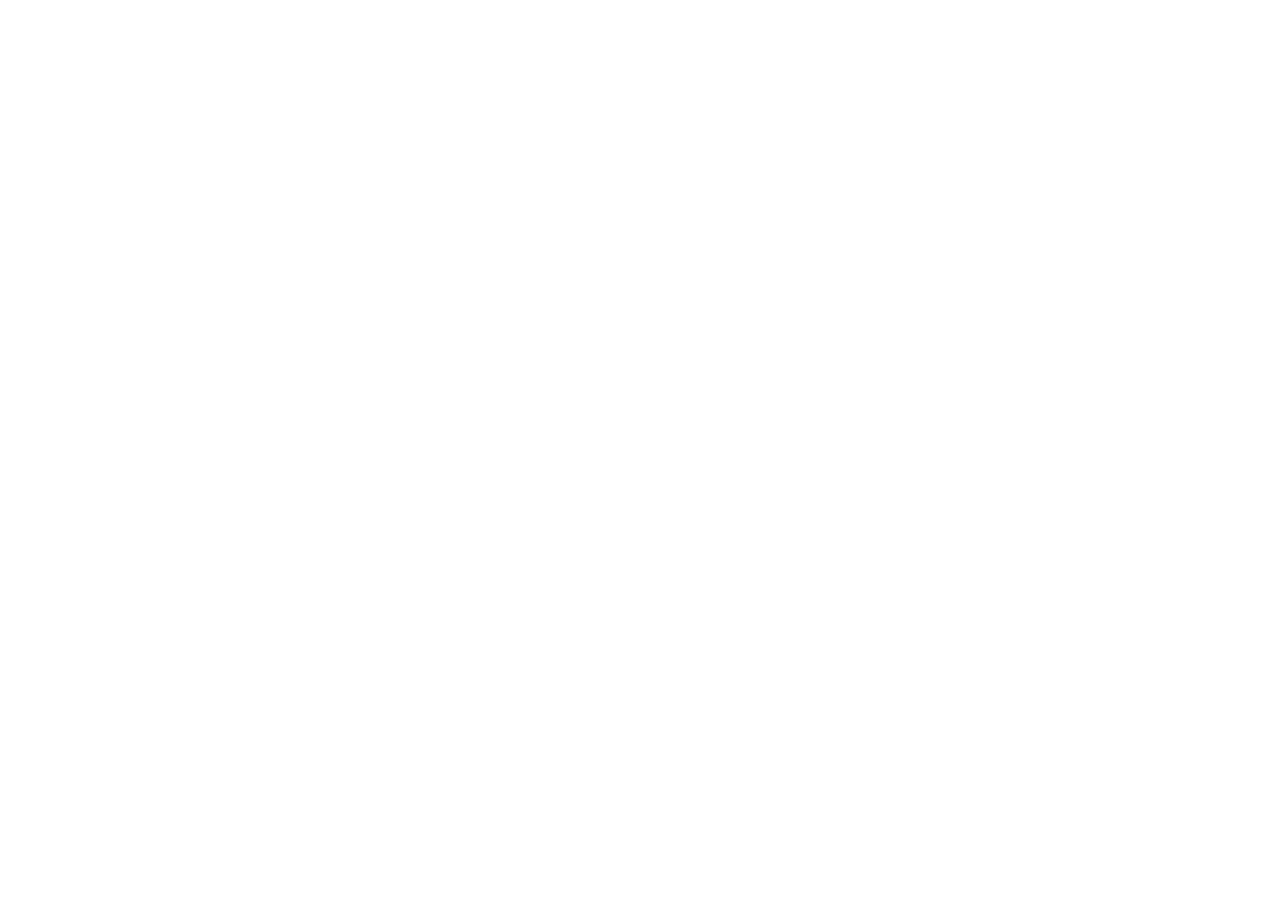
==== blog/Index.html @ eac2e1fd "init blog" ====
<!DOCTYPE html>
<html lang="en">
<head>
    <meta charset="UTF-8">
    <meta name="viewport" content="width=device-width, initial-scale=1.0">
    <title>My Blog</title>
</head>
<body>
    
</body>
</html>
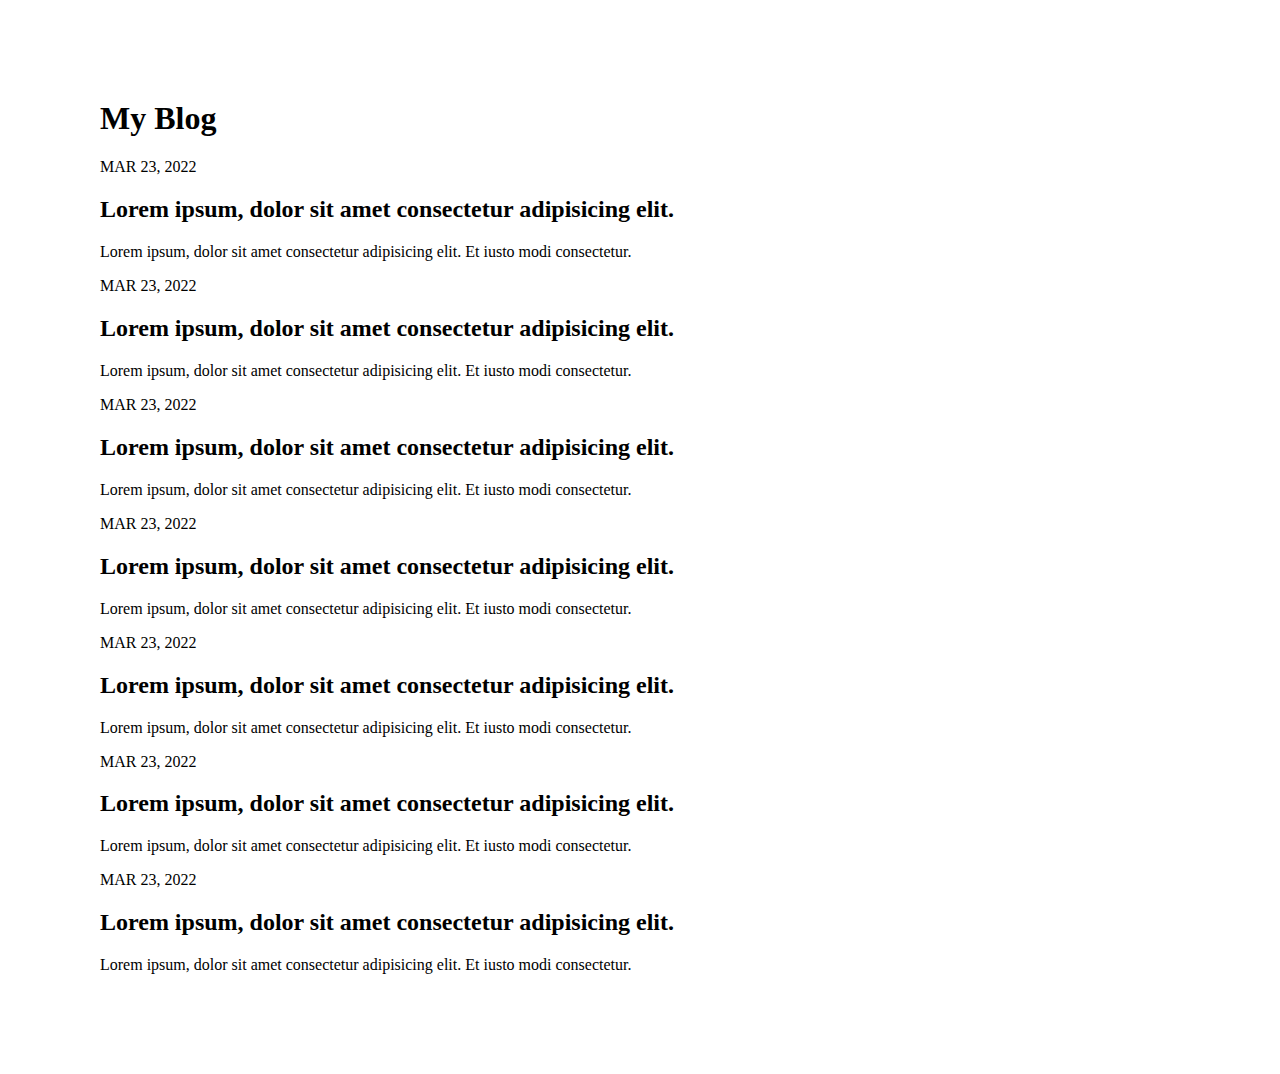
==== commit 45fe1dc1: "html" ====
--- a/blog/Index.html
+++ b/blog/Index.html
@@ -4,8 +4,90 @@
     <meta charset="UTF-8">
     <meta name="viewport" content="width=device-width, initial-scale=1.0">
     <title>My Blog</title>
+    <link rel="stylesheet" href="style.css">
 </head>
 <body>
+   
+  <header>
+    <h1>My Blog</h1>
+  </header> 
+
+  <main>
     
+    <div class="picture"></div>
+    <header>
+      <p class="date">MAR 23, 2022</p>
+      <h2>Lorem ipsum, dolor sit amet consectetur adipisicing elit.</h2>
+      <p class="desc">Lorem ipsum, dolor sit amet consectetur adipisicing elit. Et iusto modi consectetur.</p>
+    
+    </header>
+    <section>
+      <article>
+        <div class="picture"></div>
+        <header>
+          <p class="date">MAR 23, 2022</p>
+          <h2>Lorem ipsum, dolor sit amet consectetur adipisicing elit.</h2>
+          <p class="desc">Lorem ipsum, dolor sit amet consectetur adipisicing elit. Et iusto modi consectetur.</p>
+        </header>
+      </article>
+
+      <article>
+        <div class="picture"></div>
+        <header>
+          <p class="date">MAR 23, 2022</p>
+          <h2>Lorem ipsum, dolor sit amet consectetur adipisicing elit.</h2>
+          <p class="desc">Lorem ipsum, dolor sit amet consectetur adipisicing elit. Et iusto modi consectetur.</p>
+        </header>
+      </article>
+
+      <article>
+        <div class="picture"></div>
+        <header>
+          <p class="date">MAR 23, 2022</p>
+          <h2>Lorem ipsum, dolor sit amet consectetur adipisicing elit.</h2>
+          <p class="desc">Lorem ipsum, dolor sit amet consectetur adipisicing elit. Et iusto modi consectetur.</p>
+        </header>
+      </article>
+
+      <article>
+        <div class="picture"></div>
+        <header>
+          <p class="date">MAR 23, 2022</p>
+          <h2>Lorem ipsum, dolor sit amet consectetur adipisicing elit.</h2>
+          <p class="desc">Lorem ipsum, dolor sit amet consectetur adipisicing elit. Et iusto modi consectetur.</p>
+        </header>
+      </article>
+
+      <article>
+        <div class="picture"></div>
+        <header>
+          <p class="date">MAR 23, 2022</p>
+          <h2>Lorem ipsum, dolor sit amet consectetur adipisicing elit.</h2>
+          <p class="desc">Lorem ipsum, dolor sit amet consectetur adipisicing elit. Et iusto modi consectetur.</p>
+        </header>
+      </article>
+      
+      <article>
+        <div class="picture"></div>
+        <header>
+          <p class="date">MAR 23, 2022</p>
+          <h2>Lorem ipsum, dolor sit amet consectetur adipisicing elit.</h2>
+          <p class="desc">Lorem ipsum, dolor sit amet consectetur adipisicing elit. Et iusto modi consectetur.</p>
+        </header>
+      </article>
+
+
+    </section>
+
+
+
+  </main>
+
+</main>
+
+
+
+
+
 </body>
 </html>--- a/blog/style.css
+++ b/blog/style.css
@@ -0,0 +1,5 @@
+body {
+  margin: 100px;
+  font-family: 'Segoe UI';
+}
+/*# sourceMappingURL=style.css.map */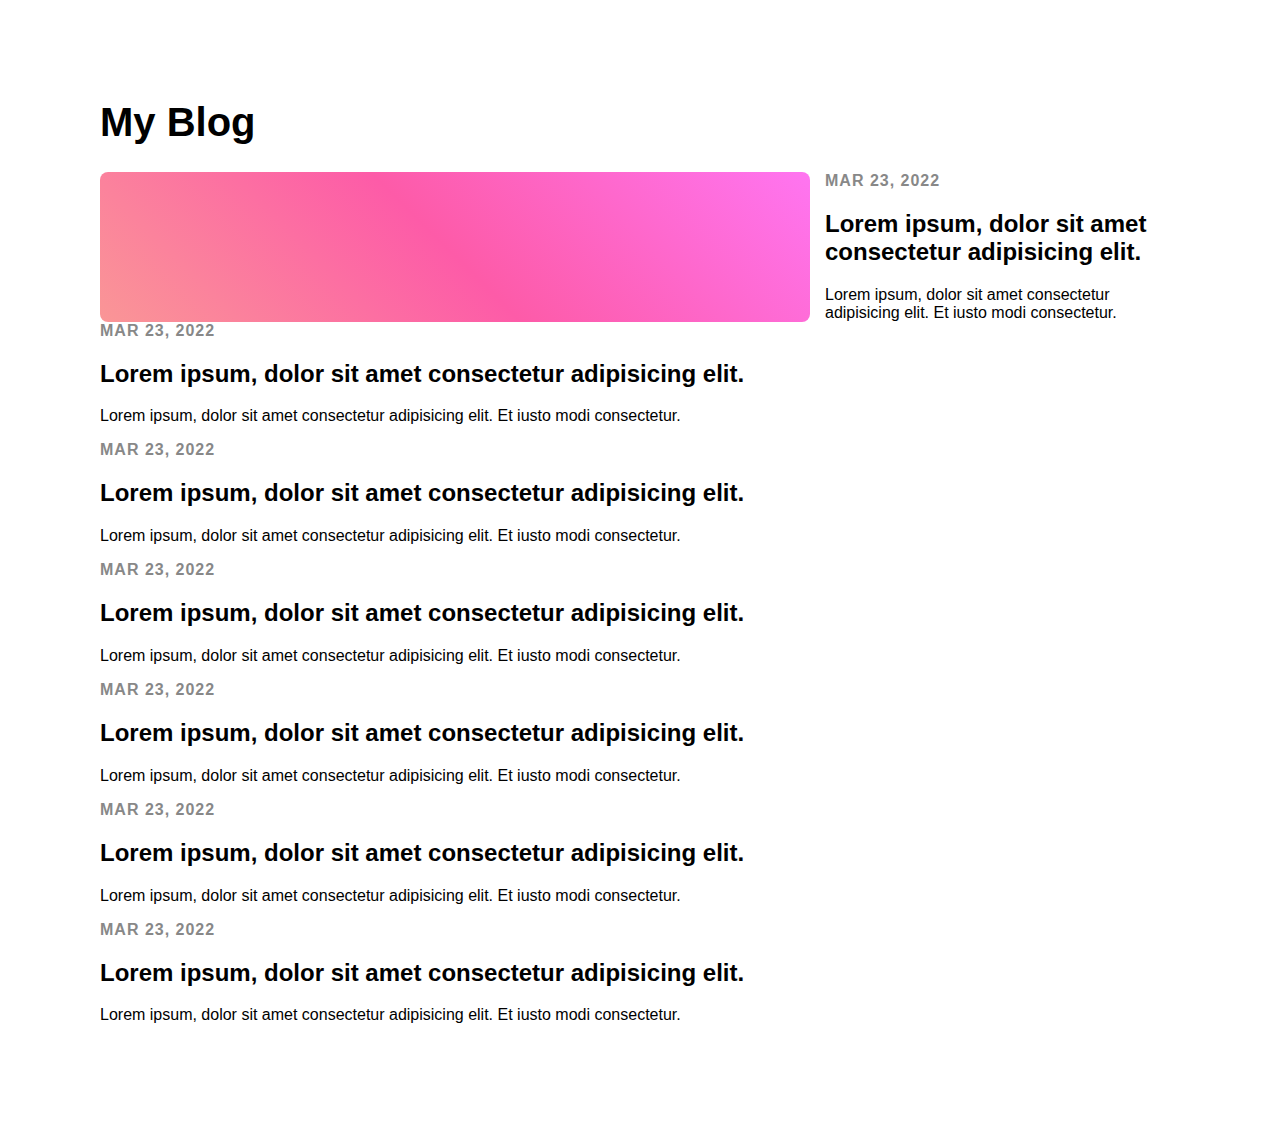
==== commit 9d27370d: "mobile" ====
--- a/blog/Index.html
+++ b/blog/Index.html
@@ -21,68 +21,68 @@
       <p class="desc">Lorem ipsum, dolor sit amet consectetur adipisicing elit. Et iusto modi consectetur.</p>
     
     </header>
-    <section>
-      <article>
-        <div class="picture"></div>
-        <header>
-          <p class="date">MAR 23, 2022</p>
-          <h2>Lorem ipsum, dolor sit amet consectetur adipisicing elit.</h2>
-          <p class="desc">Lorem ipsum, dolor sit amet consectetur adipisicing elit. Et iusto modi consectetur.</p>
-        </header>
-      </article>
-
-      <article>
-        <div class="picture"></div>
-        <header>
-          <p class="date">MAR 23, 2022</p>
-          <h2>Lorem ipsum, dolor sit amet consectetur adipisicing elit.</h2>
-          <p class="desc">Lorem ipsum, dolor sit amet consectetur adipisicing elit. Et iusto modi consectetur.</p>
-        </header>
-      </article>
-
-      <article>
-        <div class="picture"></div>
-        <header>
-          <p class="date">MAR 23, 2022</p>
-          <h2>Lorem ipsum, dolor sit amet consectetur adipisicing elit.</h2>
-          <p class="desc">Lorem ipsum, dolor sit amet consectetur adipisicing elit. Et iusto modi consectetur.</p>
-        </header>
-      </article>
-
-      <article>
-        <div class="picture"></div>
-        <header>
-          <p class="date">MAR 23, 2022</p>
-          <h2>Lorem ipsum, dolor sit amet consectetur adipisicing elit.</h2>
-          <p class="desc">Lorem ipsum, dolor sit amet consectetur adipisicing elit. Et iusto modi consectetur.</p>
-        </header>
-      </article>
-
-      <article>
-        <div class="picture"></div>
-        <header>
-          <p class="date">MAR 23, 2022</p>
-          <h2>Lorem ipsum, dolor sit amet consectetur adipisicing elit.</h2>
-          <p class="desc">Lorem ipsum, dolor sit amet consectetur adipisicing elit. Et iusto modi consectetur.</p>
-        </header>
-      </article>
-      
-      <article>
-        <div class="picture"></div>
-        <header>
-          <p class="date">MAR 23, 2022</p>
-          <h2>Lorem ipsum, dolor sit amet consectetur adipisicing elit.</h2>
-          <p class="desc">Lorem ipsum, dolor sit amet consectetur adipisicing elit. Et iusto modi consectetur.</p>
-        </header>
-      </article>
-
-
-    </section>
+   
 
 
 
   </main>
+  <section>
+    <article>
+      <div class="picture"></div>
+      <header>
+        <p class="date">MAR 23, 2022</p>
+        <h2>Lorem ipsum, dolor sit amet consectetur adipisicing elit.</h2>
+        <p class="desc">Lorem ipsum, dolor sit amet consectetur adipisicing elit. Et iusto modi consectetur.</p>
+      </header>
+    </article>
 
+    <article>
+      <div class="picture"></div>
+      <header>
+        <p class="date">MAR 23, 2022</p>
+        <h2>Lorem ipsum, dolor sit amet consectetur adipisicing elit.</h2>
+        <p class="desc">Lorem ipsum, dolor sit amet consectetur adipisicing elit. Et iusto modi consectetur.</p>
+      </header>
+    </article>
+
+    <article>
+      <div class="picture"></div>
+      <header>
+        <p class="date">MAR 23, 2022</p>
+        <h2>Lorem ipsum, dolor sit amet consectetur adipisicing elit.</h2>
+        <p class="desc">Lorem ipsum, dolor sit amet consectetur adipisicing elit. Et iusto modi consectetur.</p>
+      </header>
+    </article>
+
+    <article>
+      <div class="picture"></div>
+      <header>
+        <p class="date">MAR 23, 2022</p>
+        <h2>Lorem ipsum, dolor sit amet consectetur adipisicing elit.</h2>
+        <p class="desc">Lorem ipsum, dolor sit amet consectetur adipisicing elit. Et iusto modi consectetur.</p>
+      </header>
+    </article>
+
+    <article>
+      <div class="picture"></div>
+      <header>
+        <p class="date">MAR 23, 2022</p>
+        <h2>Lorem ipsum, dolor sit amet consectetur adipisicing elit.</h2>
+        <p class="desc">Lorem ipsum, dolor sit amet consectetur adipisicing elit. Et iusto modi consectetur.</p>
+      </header>
+    </article>
+    
+    <article>
+      <div class="picture"></div>
+      <header>
+        <p class="date">MAR 23, 2022</p>
+        <h2>Lorem ipsum, dolor sit amet consectetur adipisicing elit.</h2>
+        <p class="desc">Lorem ipsum, dolor sit amet consectetur adipisicing elit. Et iusto modi consectetur.</p>
+      </header>
+    </article>
+
+
+  </section>
 </main>
 
 
--- a/blog/style.css
+++ b/blog/style.css
@@ -1,5 +1,42 @@
 body {
   margin: 100px;
-  font-family: 'Segoe UI';
+  font-family: 'Segoe UI', Tahoma, Geneva, Verdana, sans-serif;
+}
+
+body h1 {
+  font-size: 2.5rem;
+}
+
+body .date {
+  color: #888888;
+  letter-spacing: 1px;
+  font-weight: 700;
+  margin: 0;
+}
+
+body main {
+  display: -webkit-box;
+  display: -ms-flexbox;
+  display: flex;
+  gap: 15px;
+}
+
+body main .picture {
+  -webkit-box-flex: 2;
+      -ms-flex: 2;
+          flex: 2;
+  background: linear-gradient(45deg, #FA9696 0%, #FD5BA8 49%, #FF75F1 100%);
+  border-radius: 8px;
+  margin: 0;
+}
+
+body main header {
+  -webkit-box-flex: 1;
+      -ms-flex: 1;
+          flex: 1;
+}
+
+body main header .desc {
+  margin: 0;
 }
 /*# sourceMappingURL=style.css.map */